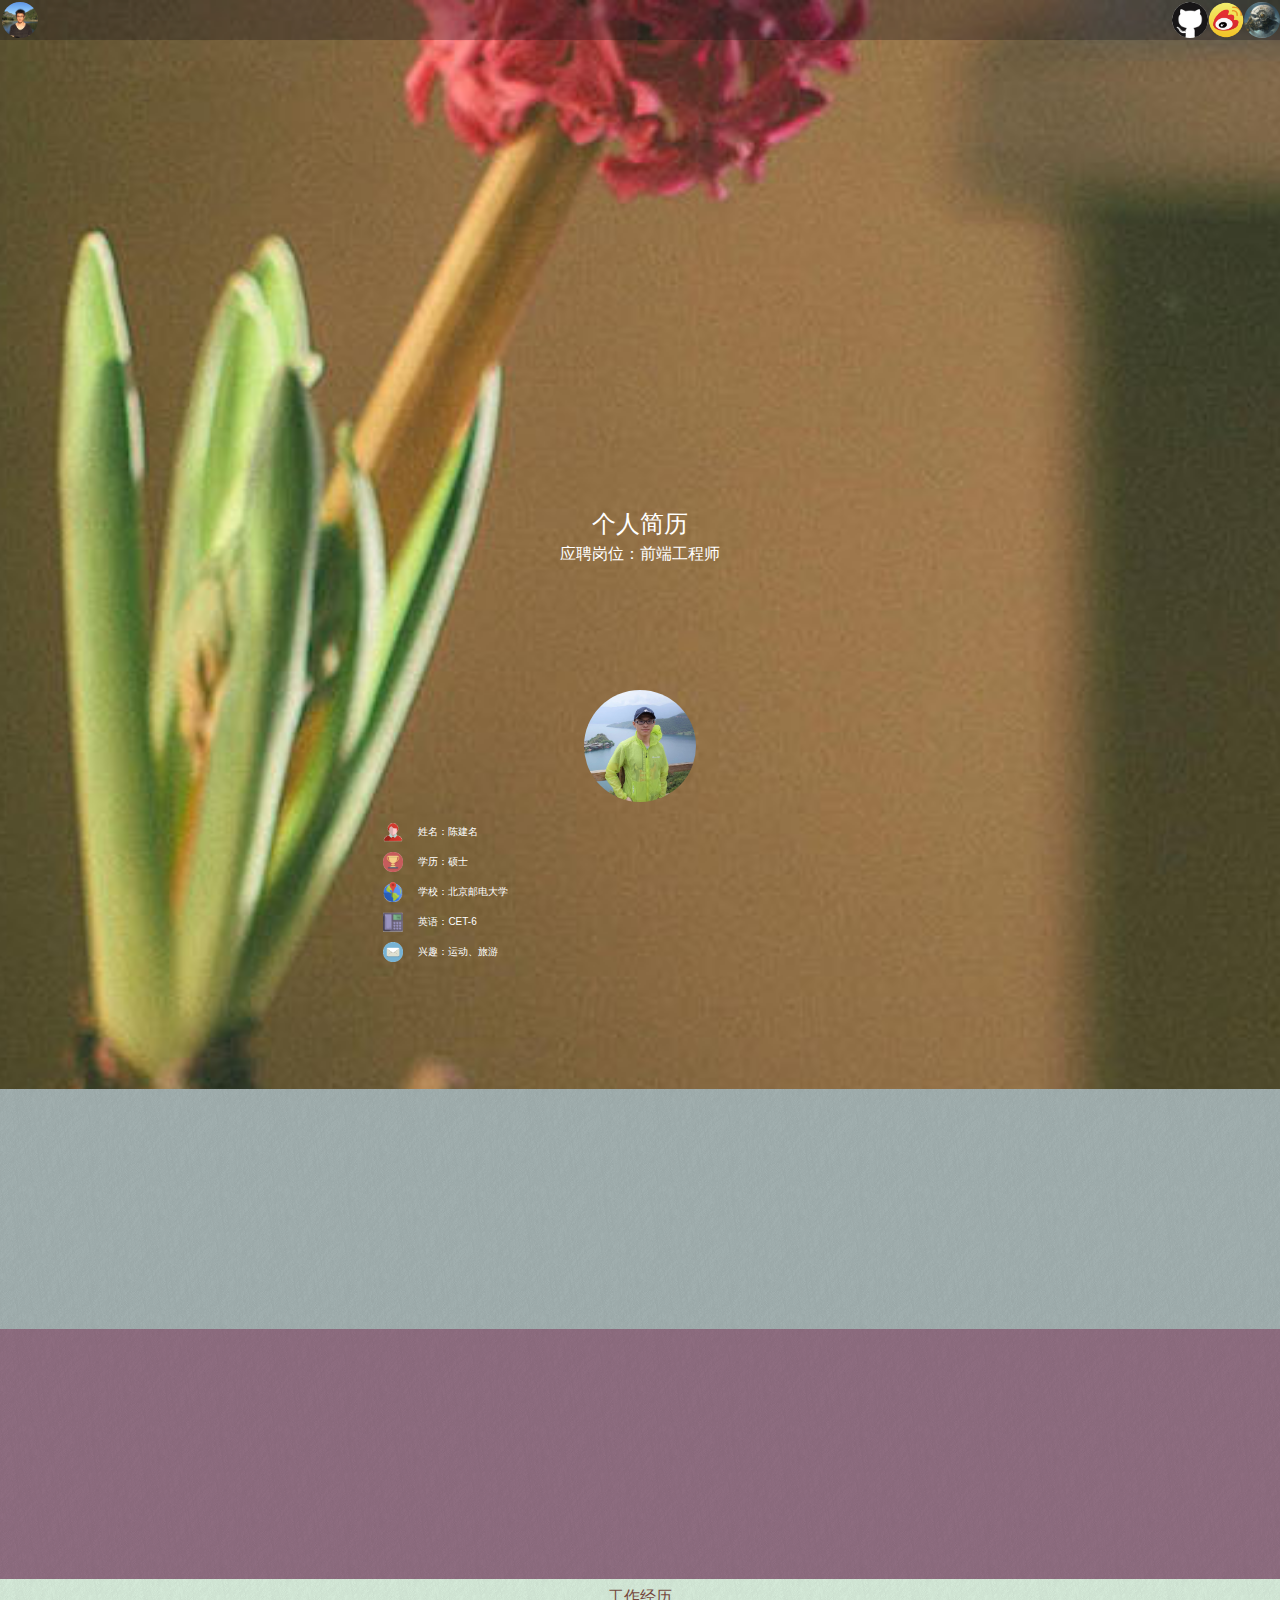
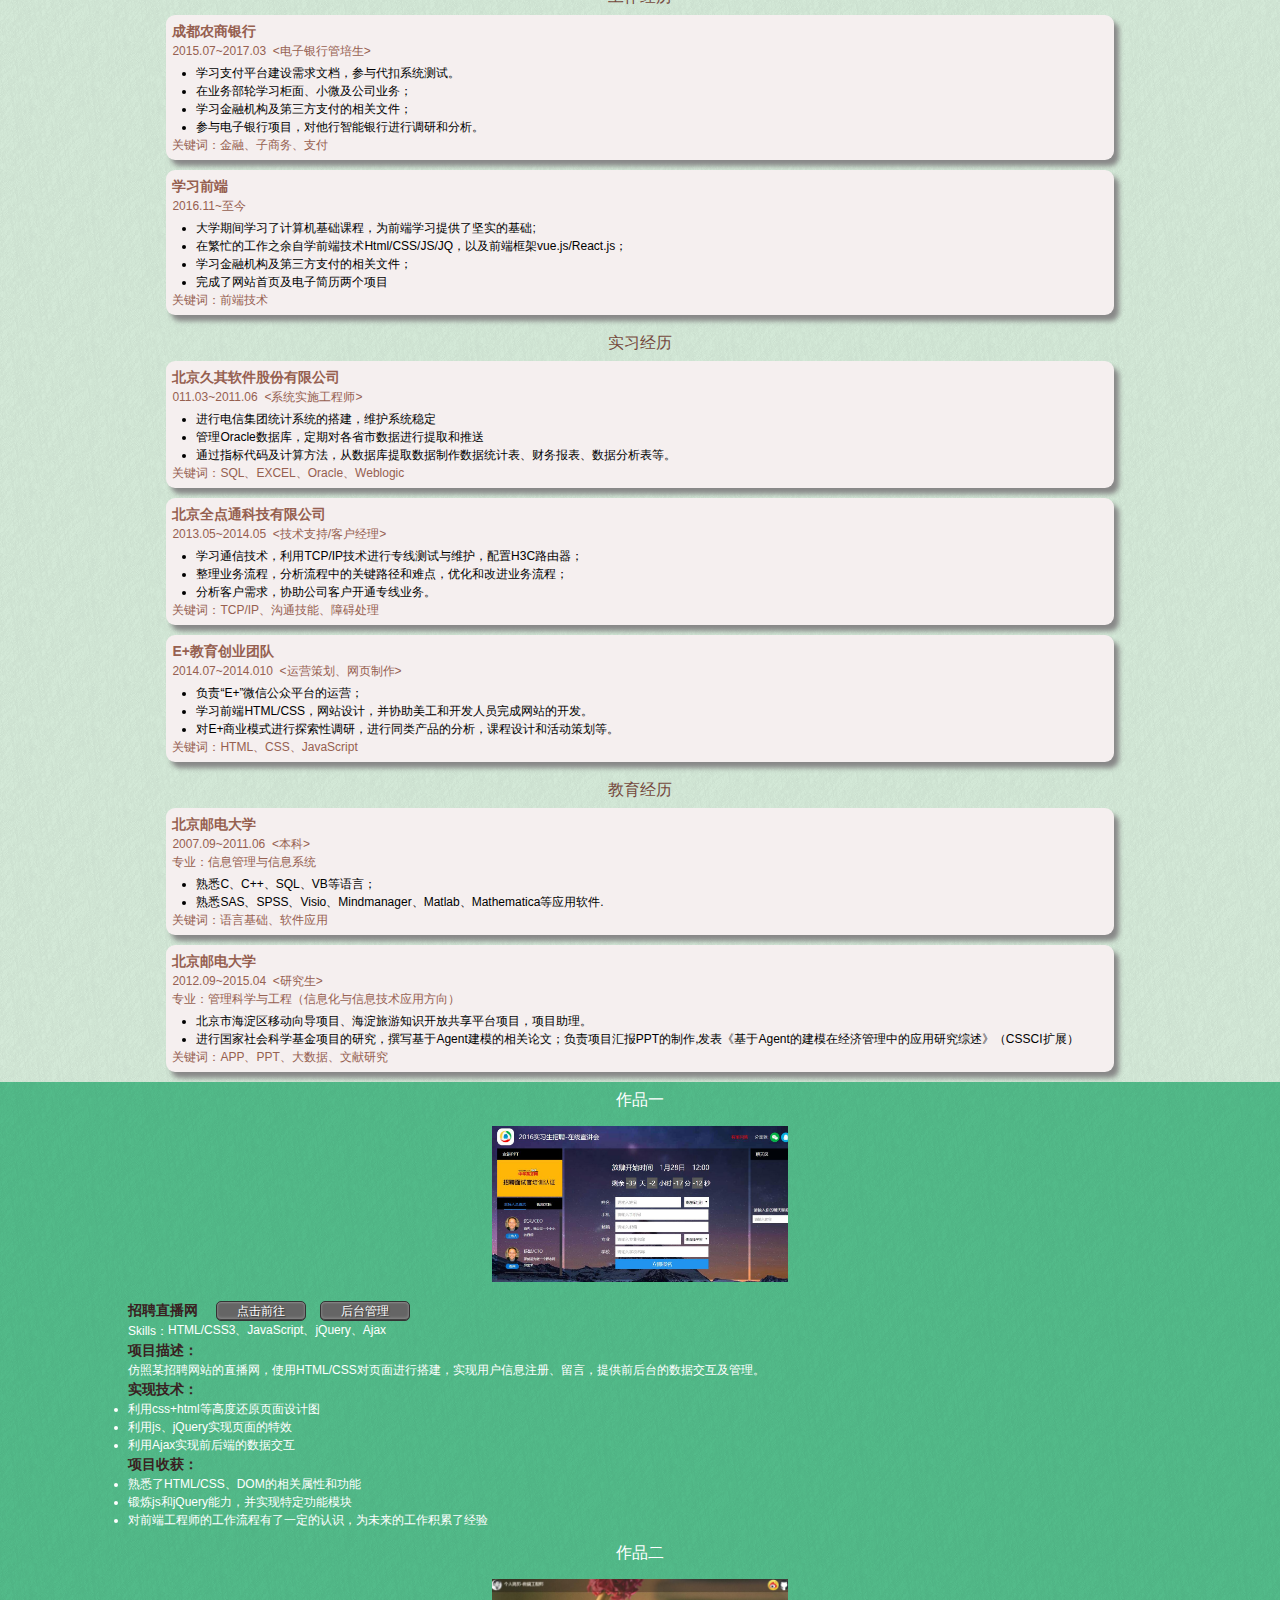
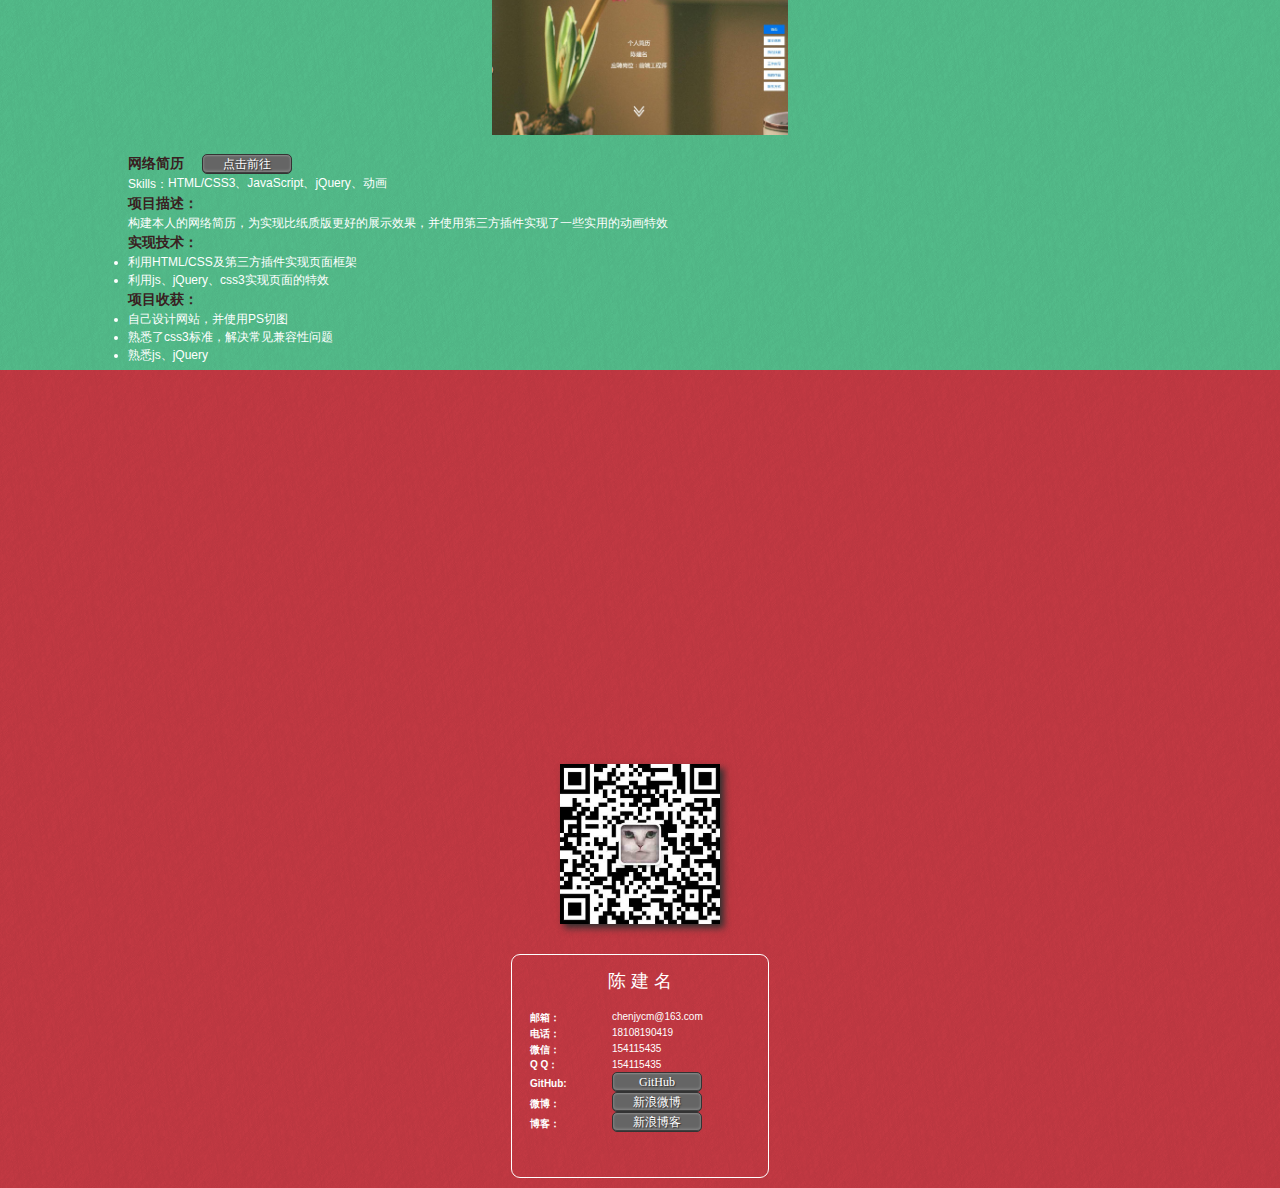
==== mobile/index.html @ 5dfccdde "pull the mobile resume" ====
<!doctype html>
<html>
<head>
	<meta charset="utf-8">
	<title>个人简历-移动版</title>
	<meta name="viewport" content="width=device-width, initial-scale=1.0, maximum-scale=1.0, user-scalable=0" />
	<meta name="format-detection" content="telephone=no" />
	<meta name="apple-mobile-web-app-capable" content="yes" />
	<meta name="apple-mobile-web-app-status-bar-style" content="black">
	
	<link rel="stylesheet" href="css/jquery.fullPage.css">
	<link rel="stylesheet" href="css/index.css">
	<link rel="stylesheet" href="css/animate.css">
	<style>

	body{font-size:62.5%;font-family:"Microsoft YaHei",Arial; overflow-x:hidden; overflow-y:hidden;} 

	.viewport{ max-width:640px; min-width:300px; margin:0 auto;} 

	</style>

 </head>



<body>

	<div class="banner-top">
		<img class="head" src="images/head.png"/>
		<!-- <div class="re" alt="Resume-ChenJianming">简历</div> -->
		<div id="top-title"></div>
		<a href="http://blog.sina.com.cn/nibirus" target="_blank"><img class="social-network" src="images/sinablog.png" alt="新浪博客"></a>
		<a href="http://weibo.com/chenjianming" target="_blank"><img class="social-network" src="images/sinaweibo.png" alt="新浪微博"></a>
		<a href="https://github.com/chenjycm" target="_blank"><img class="social-network" src="images/github.png" alt="GitHub"></a>

	</div>
	<div id="down">
		<canvas id="downCanvas" width="50" height="50">你的浏览器不支持canvas，请下载更新版本的浏览器
		</canvas>
	</div>

	<!-- <ul id="menu">
		<li data-menuanchor="page1" class="active"><a href="#page1">首页</a></li>
		<li data-menuanchor="page2"><a href="#page2">基本信息</a></li>
		<li data-menuanchor="page3"><a href="#page3">我的技能</a></li>
		<li data-menuanchor="page4"><a href="#page4">工作实习</a></li>
		<li data-menuanchor="page5"><a href="#page5">我的作品</a></li>
		<li data-menuanchor="page6"><a href="#page6">联系方式</a></li>
	</ul> -->

	<div id="dowebok">
	
		<div class="section">			<!-- 第一页 -->
			<div class="box1">
				<div class="b1-text">
					<p class="b1-text-resume">个人简历</p>
					<!-- <p class="b1-text-name">陈建名</p> -->
					<p class="b1-text-work">应聘岗位：前端工程师</p>

				</div>
				<div class="b1-me"></div>
				<ul class="b1-information">
						<li><img src="images/user.png"><a>姓名：陈建名</a></li>
						<!-- <li><img src="images/home.png"><a>家乡：四川宜宾</a></li> -->
						<li><img src="images/win.png"><a>学历：硕士</a></li>
						<li><img src="images/world.png"><a>学校：北京邮电大学</a></li>
						<li><img src="images/phone.png"><a>英语：CET-6</a></li>
						<li><img src="images/mail.png"><a>兴趣：运动、旅游</a></li>
				</ul>
			</div>

		</div>
		<div class="section">
			<div class="box2">					<!-- 第二页 -->
				<div class="b2-box">
					<div class="b2-box-leftline"></div>
					<div class="b2-box-passages">
						<div class="passage-1"><p class="passage-p">在求职路上不断探索的我，2015年大学毕业成为银行电子银行部管培生，由于部门编制已满轮完岗只能做营销。追求技术的理想还在么？</p></div>
						<div class="passage-2"><p class="passage-p">2016年，重新思考自己的未来，寻找到自己的快乐才是生活和工作向前走的动力。重新拾起技术，coding给我带来了满足感。</p></div>
						<div class="passage-3"><p class="passage-p">2017年：</br>心之所向，素履以往；</br>生如逆旅，一苇以航。</br>Fllowing My Heart!相信未来的一切会更佳美好。</p></div>
					</div>
				</div>
			</div>
		</div>
		<div class="section">
			<div class="box3">     <!--  第三页内容 -->
				<div class="b3-box">
					<div class="container">
						<div class="six columns">
							<div class="bars MT30">
								<div id="bar-1">
								</div>
								<div id="bar-2">
								</div>
								<div id="bar-3">
								</div>
								<div id="bar-4">
								</div>
								<div id="bar-5">
								</div>
								<div id="bar-6">
								</div>
							</div>
						</div>
					</div>
					<div class="b3-box-skills">
						<div class="skill-1">深刻理解Web标准，熟悉HTML盒模型和各类布局方式，能够根据需求搭配css实现页面布局和交互效果等较复杂的布局。</div>
						<div class="skill-2">熟练运用css及css3新属性，注重浏览器兼容性，掌握css预编译器Less及Sass，正在学习和实践响应式布局。</div>
						<div class="skill-1">对闭包、作用域、面向对象编程思想有一定了解，能够熟练编写JavaScript原生代码，掌握jQuery，注重性能优化。</div>
						<div class="skill-2">熟练使用Sublime、chrome等开发调试工具，熟悉Gulp node.js等构建工具，正在深入学习vue.js、React.js。</div>
					</div>
				</div>
			</div>
		</div>
		<div class="section">
			<div class="box4"> 		<!-- 	第四页内容 -->
				<div class="slide">
					<div class="b4-work">
						<div class="b4-title">工作经历</div>
						<div class="b4-detail">
							<div class="b4-div">
								<span class="b4-div-span">成都农商银行</span></br>2015.07~2017.03&nbsp&nbsp<电子银行管培生><ul class="b4-div-ul"><li>学习支付平台建设需求文档，参与代扣系统测试。</li><li>在业务部轮学习柜面、小微及公司业务；</li><li>学习金融机构及第三方支付的相关文件；</li><li>参与电子银行项目，对他行智能银行进行调研和分析。</li>
								</ul>
								<div class="b4-p">关键词：金融、子商务、支付</div>
							</div>
						</div>
						<div class="b4-detail">
							<div class="b4-div">
								<span class="b4-div-span">学习前端</span></br>2016.11~至今&nbsp&nbsp<ul class="b4-div-ul"><li>大学期间学习了计算机基础课程，为前端学习提供了坚实的基础;</li><li>在繁忙的工作之余自学前端技术Html/CSS/JS/JQ，以及前端框架vue.js/React.js；</li><li>学习金融机构及第三方支付的相关文件；</li><li>完成了网站首页及电子简历两个项目</li>
								</ul>
								<div class="b4-p">关键词：前端技术</div>
							</div>
						</div>
					</div>
				</div>
				<div class="slide">
					<div class="b4-work">
						<div class="b4-title">实习经历</div>
						<div class="b4-detail">
							<div class="b4-div">
								<span class="b4-div-span">北京久其软件股份有限公司</span></br>011.03~2011.06&nbsp&nbsp<系统实施工程师><ul class="b4-div-ul"><li>进行电信集团统计系统的搭建，维护系统稳定</li><li>管理Oracle数据库，定期对各省市数据进行提取和推送</li><li>通过指标代码及计算方法，从数据库提取数据制作数据统计表、财务报表、数据分析表等。</li>
								</ul>
								<div class="b4-p">关键词：SQL、EXCEL、Oracle、Weblogic</div>
							</div>
						</div>
						<div class="b4-detail">
							<div class="b4-div">
								<span class="b4-div-span">北京全点通科技有限公司</span></br>2013.05~2014.05&nbsp&nbsp<技术支持/客户经理><ul class="b4-div-ul"><li>学习通信技术，利用TCP/IP技术进行专线测试与维护，配置H3C路由器；</li><li>整理业务流程，分析流程中的关键路径和难点，优化和改进业务流程；</li><li>分析客户需求，协助公司客户开通专线业务。</li>
								</ul>
								<div class="b4-p">关键词：TCP/IP、沟通技能、障碍处理</div>
							</div>
						</div>
						<div class="b4-detail">
							<div class="b4-div">
								<span class="b4-div-span">E+教育创业团队</span></br>2014.07~2014.010&nbsp&nbsp<运营策划、网页制作><ul class="b4-div-ul"><li>负责“E+”微信公众平台的运营；</li><li>学习前端HTML/CSS，网站设计，并协助美工和开发人员完成网站的开发。</li><li>对E+商业模式进行探索性调研，进行同类产品的分析，课程设计和活动策划等。</li>
								</ul>
								<div class="b4-p">关键词：HTML、CSS、JavaScript</div>
							</div>
						</div>
					</div>
				</div>
				<div class="slide">
					<div class="b4-work">
						<div class="b4-title">教育经历</div>
						<div class="b4-detail">
							<div class="b4-div">
								<span class="b4-div-span">北京邮电大学</span></br>2007.09~2011.06&nbsp&nbsp<本科></br>专业：信息管理与信息系统
								<ul class="b4-div-ul">
								<li>熟悉C、C++、SQL、VB等语言；</li><li>熟悉SAS、SPSS、Visio、Mindmanager、Matlab、Mathematica等应用软件.</li>
								</ul>
								<div class="b4-p">关键词：语言基础、软件应用</div>
							</div>
						</div>
						<div class="b4-detail">
							<div class="b4-div">
								<span class="b4-div-span">北京邮电大学</span></br>2012.09~2015.04&nbsp&nbsp<研究生></br>专业：管理科学与工程（信息化与信息技术应用方向）
								<ul class="b4-div-ul">
								<li>北京市海淀区移动向导项目、海淀旅游知识开放共享平台项目，项目助理。</li><li>进行国家社会科学基金项目的研究，撰写基于Agent建模的相关论文；负责项目汇报PPT的制作,发表《基于Agent的建模在经济管理中的应用研究综述》（CSSCI扩展）</li>
								</ul>
								<div class="b4-p">关键词：APP、PPT、大数据、文献研究</div>
							</div>
						</div>
						
					</div>
				</div>
			</div>
		</div>
		<div class="section">
			<div class="box5">			<!-- 第五页内容 -->
			 	<div class="slide">
					<div class="b5-mp">
						<div class="b5-title">作品一</div>
						<div class="b5-mp-pic"></div>
						<div class="b5-detail">
							<p>招聘直播网 　<button class="button black" onclick="window.open('http://115.28.10.122/cm/index.html')">点击前往</button>　<button class="button black" onclick="window.open('http://115.28.10.122/cm/list.html')">后台管理</button></p>
						 		<span>Skills：</span>HTML/CSS3、JavaScript、jQuery、Ajax
						 		<p>项目描述：</p>仿照某招聘网站的直播网，使用HTML/CSS对页面进行搭建，实现用户信息注册、留言，提供前后台的数据交互及管理。<p>实现技术：</p>
						 		<ul>
									<li>利用css+html等高度还原页面设计图</li>
									<li>利用js、jQuery实现页面的特效</li>
									<li>利用Ajax实现前后端的数据交互</li>
								</ul>
								<p>项目收获：</p>
								<ul>
									<li>熟悉了HTML/CSS、DOM的相关属性和功能</li>
									<li>锻炼js和jQuery能力，并实现特定功能模块</li>
									<li>对前端工程师的工作流程有了一定的认识，为未来的工作积累了经验</li>
								</ul>
						</div>

					</div>
				</div>
				<div class="slide">
					<div class="b5-mp">
						<div class="b5-title">作品二</div>
						<div class="b5-mp-pic-2"></div>
						<div class="b5-detail">
					 		<p>网络简历 　<button class="button black" onclick="window.open('http://115.28.10.122/resume')">点击前往</button></p>
					 		<span>Skills：</span>HTML/CSS3、JavaScript、jQuery、动画
					 		<p>项目描述：</p>构建本人的网络简历，为实现比纸质版更好的展示效果，并使用第三方插件实现了一些实用的动画特效<p>实现技术：</p>
					 		<ul>
								<li>利用HTML/CSS及第三方插件实现页面框架</li>
								<li>利用js、jQuery、css3实现页面的特效</li>
							</ul>
							<p>项目收获：</p>
							<ul>
								<li>自己设计网站，并使用PS切图</li>
								<li>熟悉了css3标准，解决常见兼容性问题</li>
								<li>熟悉js、jQuery</li>
							</ul>
		 				</div>

					</div>
				</div>
			</div>
		</div>
		<div class="section">
			<div class="box6">			<!-- 第六页内容 -->
				<div class="b6-contact">
					<div class="b6-contact-picbox"><img class="b6-contact-pic" src="./images/wechat.jpg"/></div>
					<div class="b6-contact-information">
						<p>陈&nbsp建&nbsp名</p>
						<ul>
							<li><span>邮箱：</span>chenjycm@163.com</li>
							<li><span>电话：</span>18108190419</li>
							<li><span>微信：</span>154115435</li>
							<li><span>Q  Q：</span>154115435</li>
							<li><span>GitHub:</span><button class="button black" onclick="window.open('https://github.com/chenjycm/')">GitHub</button></li>
							<li><span>微博：</span><button class="button black" onclick="window.open('http://weibo.com/chenjianming')">新浪微博</button></li>
							<li><span>博客：</span><button class="button black" onclick="window.open('http://blog.sina.com.cn/nibirus')">新浪博客</button></li>
						</ul>
					</div>
				</div>
		</div>
	</div>
<script src="js/jquery-3.1.1.min.js"></script>
<script src="js/jquery.fullPage.min.js"></script>
<script src="js/index.js"></script>
 <script src="js/jqbar.js" type="text/javascript"></script>
<!-- <script src="http://cdn.staticfile.org/jquery-easing/1.3/jquery.easing.min.js"></script> -->


</body>

</html>
---- mobile/css/index.css ----
html, body, div, span, object, iframe,
h1, h2, h3, h4, h5, h6, p, blockquote, pre,
abbr, address, cite, code,
del, dfn, em, img, ins, kbd, q, samp,
small, strong, sub, sup, var,
b, i,
dl, dt, dd, ol, ul, li,
fieldset, form, label, legend,
table, caption, tbody, tfoot, thead, tr, th, td,
article, aside, canvas, details, figcaption, figure, 
footer, header, hgroup, menu, nav, section, summary,
time, mark, audio, video {
    margin:0;
    padding:0;
    border:0;
    outline:0;
    font-size:100%;
    vertical-align:middle;
    background:transparent;
    color:#FFF;

}

body {
    line-height:1;
    font-family: "Microsoft Yahei";
}

:focus {
	outline: none;
}

article,aside,canvas,details,figcaption,figure,
footer,header,hgroup,menu,nav,section,summary { 
    display:block;
}

nav ul {
    list-style:none;
}
li {list-style-type: none;}

blockquote, q {
    quotes:none;
}

blockquote:before, blockquote:after,
q:before, q:after {
    content:'';
    content:none;
}

a {
    margin:0;
    padding:0;
    border:0;
    font-size:100%;
    vertical-align:baseline;
    background:transparent;
}

#menu { position: fixed; right: 20px; top: 50%; width: 90px; margin: -160px 0 0; padding: 0; list-style-type: none; z-index: 70;}
#menu li { margin-top: 10px; font: 14px "Microsoft Yahei";}
#menu a { display: block; padding: 10px 0; background-color: #fff; color: #0074EA; text-align: center; text-decoration: none;}
#menu .active a { color: #fff; background-color: rgb(0, 116, 234);}
.banner-top {height: 40px; width:100%;  position: fixed;z-index: 100;background-color: #ADADAD;background: rgba(14, 10, 22,0.3);filter:alpha(opacity=30); }
/*.re{ margin-top: 13px; color:#FFF8EF;font-size: 14px;display: inline-block;}*/
.head {height: 36px;width:36px; float: left;margin: 2px;border-radius: 50%;  vertical-align: middle;}
.social-network {height: 36px;width:36px;float: right;border-radius: 50%; padding-top: 2px; padding-bottom: 2px;}
#top-title{left: 42%;position: fixed;display: inline-block;width:60px;height:40px;line-height: 40px;font-size:14px;text-align:center;}
/*.section {  font: 18px "Microsoft Yahei"; color: #393939;}*/
.box1 { position: relative; width:100%; height: 100%; margin: 0 auto; background: url(../images/12.jpg); background-position: -400px 0px;background-size: 286%;overflow: hidden;}
.box2 { position: relative; width:100%; height: 100%; margin: 0 auto; background: url(../images/bg.png) #A1AFAF; overflow: hidden;}
.box3 { position: relative; width:100%; height: 100%; margin: 0 auto; background: url(../images/bg.png) #8E6D80; overflow: hidden;}
.box4 { position: relative; width:100%; height: 100%; margin: 0 auto; background: url(../images/bg.png) #D4E9D8; overflow: hidden;}
.box5 { position: relative; width:100%; height: 100%; margin: 0 auto; background: url(../images/bg.png) #53BB8A; overflow: hidden;}
.box6 { position: relative; width:100%; height: 100%; margin: 0 auto; background: url(../images/bg.png) #C23943; overflow: hidden;}
/*第一页的内容*/
.b1-text{ margin: 0 auto;margin-top: 40%;text-align: center;width: 216px;}
.b1-text-resume{font-size: 24px;}
/*.b1-text-name{margin-top:10px;font-size: 16px;}*/
.b1-text-work{margin-top:10px;font-size: 16px;}
.b1-me{margin: auto;margin-top: 10%; width: 112px; height: 112px; background: url(../images/me2.png); background-position: -36px 0px; background-size: 140%; border-radius: 50%;overflow: hidden; }
.b1-information {width:300px;height:267px; position: relative;left:28%; padding: 10px 10px;vertical-align:top;display: inline-block;text-align: left;}
.b1-information li{margin-top: 10px;list-style-type:none;color: #FFF;}
.b1-information img{ width: 20px; height: 20px; margin-left:15px;vertical-align: middle;}
.b1-information a{vertical-align: middle;margin-left:15px;}
@-moz-keyframes myMove {  0% {padding-top:30px;}  100% {padding-top:50px;}}
@-webkit-keyframes myMove {  0% {padding-top:30px;}  100% {padding-top:50px;}}
@-o-keyframes myMove {  0% {padding-top:30px;}  100% {padding-top:50px;}}
@keyframes myMove {  0% {padding-top:30px;}  100% {padding-top:50px;}}
#down {  position: fixed;z-index: 100;height: 100%;width: 100%; -moz-animation: myMove 1s linear infinite alternate;   -webkit-animation: myMove 1s linear infinite alternate;  -o-animation: myMove 1s linear infinite alternate;  animation: myMove 1s linear infinite alternate;}
#downCanvas{margin: 0 auto;margin-top: 150%;}
/*第二页的内容*/
.b2-box{position: relative;height: 76%;width: 300px;display: inline-block; left: 20%;margin-top: 18%;}
.b2-box-leftline{height: 100%;width:1px;border-left: 1px solid #FFF;position: absolute;display:none;}
.b2-box-passages{display: inline-block;}
.passage-1,.passage-2,.passage-3 {width: 180px;height: 100px; margin: 54px 30px;line-height: 18px;display:table; vertical-align: middle;display:none;}
.passage-p {border:1px solid #FFF;width: 180px;height: 100px;display: table-cell;font-size: 14px;padding: 10px;}
/*第三页的内容*/
.b3-box{width: 100%; height: 92%; margin: auto; margin-top: 40px;}
.jqbar{position: relative;top: 70px;}
.jqbar.horizontal span{display: inline-block;margin-left: 1px;font-size: 11px;font-weight: bold;}
.jqbar.horizontal .bar-percent{font-size: 11px;font-weight: bold;height: 10px;margin-bottom: 4px;}
.container{width: 400px;margin: 0px 0 10px 0; height: 200px;position: relative; color: #FFF;}
.column, .columns{float: left;display: inline;margin-left: 1px;margin-right: 4px;}/*.row{margin-bottom: 20px;}*/
#bar-1{top: 20px;}
#bar-2{top: 28px;}
#bar-3{top: 36px;}
#bar-4{top: 44px;}
#bar-5{top: 52px;}
#bar-6{top: 60px;}
.jqbar.horizontal .bar-label{text-align: right;width: 90px;vertical-align: middle;}
.bar-level {vertical-align: middle;}
.b3-box-skills{width: 80%;height: 63%; margin: 0 auto; }
.skill-1,.skill-2{ width: 190px; margin: auto; padding: 12px; font-size: 14px; border-bottom: 1px solid #FFF;display: none;}

/*第四页内容*/
.b4-work{margin: auto;position: relative;top:6%; padding: 10px;width: 74%;height: 80%;}
.b4-title{color: #75493d; width: 100%; text-align: center; font-size: 16px}
.b4-detail{ margin:auto; margin-top:10px;padding:6px;background-color: #f5efef; border-radius: 9px; box-shadow: 5px 6px 5px #888888;}
.b4-div{color: #966050;font-size: 12px;line-height: 1.5;}
.b4-div-span{color: #966050; font-size: 14px; font-weight: bold;}
.b4-div-ul{ width: 97%; margin: 0 auto; margin-top: 4px;line-height: 1.5;}
.b4-div-ul li{color: #000000;list-style-type: disc; margin-left: 10px;}
.b4-p{color: #966050;}
/*第五页的内容*/
.b5-mp{ width:80%;height: 90%; font-size:12px;margin:0 auto;padding:6px;position: relative;top:7%;}
.b5-title{color: #FFF;width: 100%;text-align: center; line-height: 1.5; font-size: 16px; }
.b5-mp-pic{width: 296px; height: 156px; margin: 0 auto;margin-top: 14px;background: url(../images/prod1_1.jpg);background-size: 110%;overflow: hidden;}
.b5-mp-pic-2{width: 296px; height: 156px; margin: 0 auto;margin-top: 14px;background: url(../images/prod2_1.jpg);background-size: 100%;overflow: hidden;}
.b5-detail{margin-top: 18px; width: 100%; height: 80%;display: inline-block; vertical-align: top; text-align: left; line-height: 1.5; font-size: 12px;}
.b5-detail p{font-size: 14px;font-weight: 900;color:#392121;}
.b5-detail li{list-style-type: disc;}

/*第六页的内容*/
.b6-contact{width: 90%;height: 68%; margin: 0 auto; padding: 10px;margin-top: 12%;}
.b6-contact-picbox{width: 160px;height: 160px; margin: 0 auto; margin-top: 20%;}
.b6-contact-pic{width: 160px;height:160px;box-shadow: 4px 4px 7px #313131;}
.b6-contact-information{ width: 240px;height: 206px; margin: 0 auto; margin-top: 30px; padding: 8px; line-height: 1.5; border-radius: 9px;border:1px solid #FFF;}
.b6-contact-information p{text-align: center;font-size: 18px;line-height: 2;color: #ffffff;}
.b6-contact-information ul{margin: 10px 10px 10px 10px;}
.b6-contact-information span{width: 82px;display: inline-block;font-weight:bold;}


/*按钮样式*/
.button{width: 90px;line-height: 16px;text-align: center;font-size:12px;color: #fff;font-family:"Microsoft Yahei";text-shadow:1px 1px 1px #333;border-radius: 5px;margin:0;position: relative;overflow: hidden;}
.button.black{border:1px solid #333;box-shadow: 0 1px 2px #8b8b8b inset,0 -1px 0 #3d3d3d inset,0 -2px 3px #8b8b8b inset;background: -webkit-linear-gradient(top,#656565,#4c4c4c);background:#656565;background: -moz-linear-gradient(top,#656565,#4a4a4a);background: linear-gradient(top,#656565,#4a4a4a); }
/*:root .button.black{filter:none;} */
.black:hover{cursor: pointer;background: -webkit-linear-gradient(top,#818181,#575757);background: -moz-linear-gradient(top,#818181,#575757);background: linear-gradient(top,#818181,#575757);}
.black:active{top:1px;box-shadow: 0 1px 3px #111 inset,0 3px 0 #fff;background: -webkit-linear-gradient(top,#424242,#575757);background: -moz-linear-gradient(top,#424242,#575757);background: linear-gradient(top,#424242,#575757);}
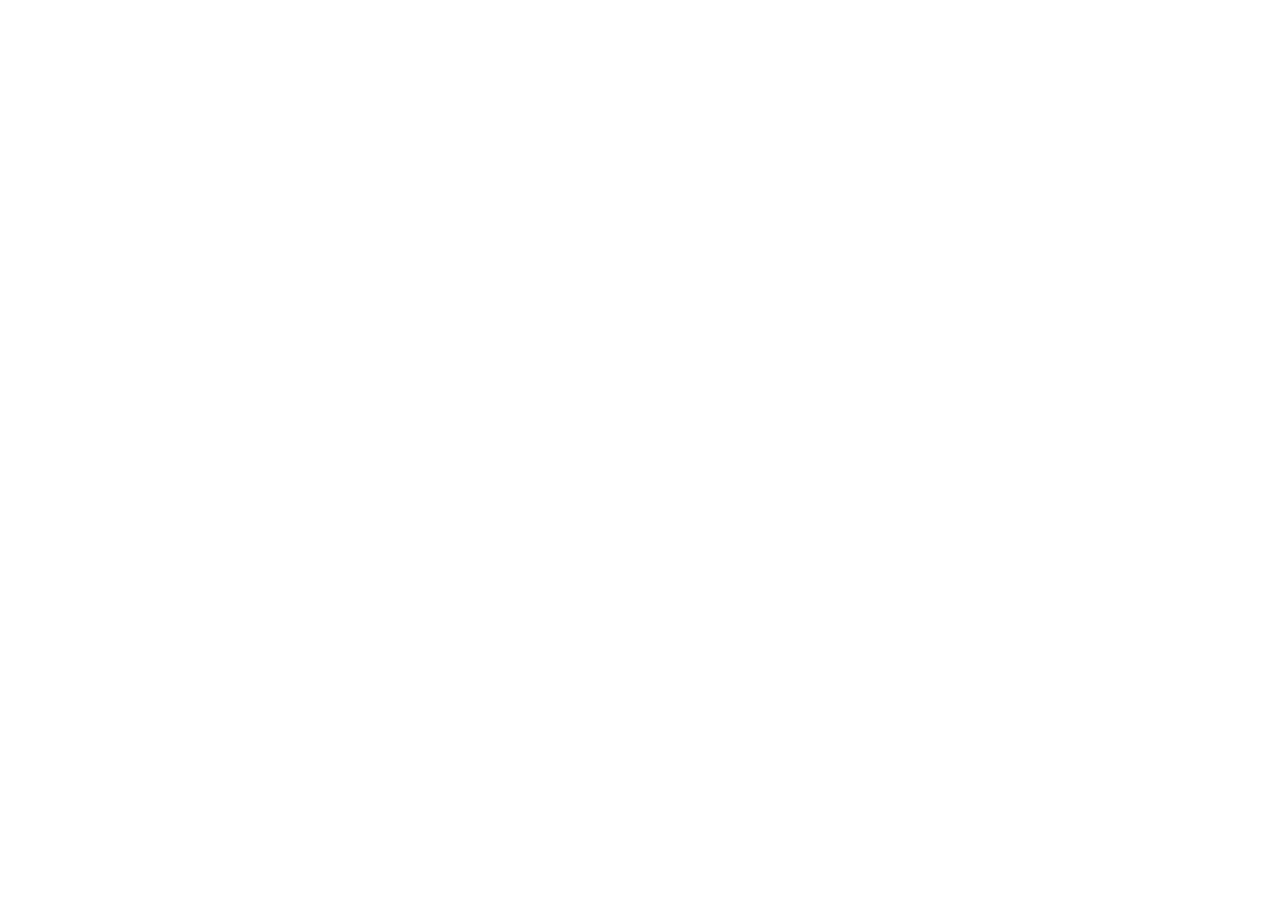
==== commit aaded782: "change px to rem" ====
--- a/mobile/index.html
+++ b/mobile/index.html
@@ -7,7 +7,6 @@
 	<meta name="format-detection" content="telephone=no" />
 	<meta name="apple-mobile-web-app-capable" content="yes" />
 	<meta name="apple-mobile-web-app-status-bar-style" content="black">
-	
 	<link rel="stylesheet" href="css/jquery.fullPage.css">
 	<link rel="stylesheet" href="css/index.css">
 	<link rel="stylesheet" href="css/animate.css">
@@ -138,21 +137,21 @@
 						<div class="b4-title">实习经历</div>
 						<div class="b4-detail">
 							<div class="b4-div">
-								<span class="b4-div-span">北京久其软件股份有限公司</span></br>011.03~2011.06&nbsp&nbsp<系统实施工程师><ul class="b4-div-ul"><li>进行电信集团统计系统的搭建，维护系统稳定</li><li>管理Oracle数据库，定期对各省市数据进行提取和推送</li><li>通过指标代码及计算方法，从数据库提取数据制作数据统计表、财务报表、数据分析表等。</li>
+								<span class="b4-div-span">北京久其软件股份有限公司</span></br>011.03~2011.06&nbsp&nbsp<系统实施工程师><ul class="b4-div-ul"><li>进行电信集团统计系统的搭建，管理Oracle数据库</li><li>通过指标代码及计算方法，从数据库提取数据制作数据统计表、财务报表、数据分析表等。</li>
 								</ul>
 								<div class="b4-p">关键词：SQL、EXCEL、Oracle、Weblogic</div>
 							</div>
 						</div>
 						<div class="b4-detail">
 							<div class="b4-div">
-								<span class="b4-div-span">北京全点通科技有限公司</span></br>2013.05~2014.05&nbsp&nbsp<技术支持/客户经理><ul class="b4-div-ul"><li>学习通信技术，利用TCP/IP技术进行专线测试与维护，配置H3C路由器；</li><li>整理业务流程，分析流程中的关键路径和难点，优化和改进业务流程；</li><li>分析客户需求，协助公司客户开通专线业务。</li>
+								<span class="b4-div-span">北京全点通科技有限公司</span></br>2013.05~2014.05&nbsp&nbsp<技术支持/客户经理><ul class="b4-div-ul"><li>学习通信技术，利用TCP/IP技术进行专线测试与维护，配置H3C路由器；</li><li>整理业务流程，分析流程中的关键路径和难点，优化和改进业务流程；</li>
 								</ul>
 								<div class="b4-p">关键词：TCP/IP、沟通技能、障碍处理</div>
 							</div>
 						</div>
 						<div class="b4-detail">
 							<div class="b4-div">
-								<span class="b4-div-span">E+教育创业团队</span></br>2014.07~2014.010&nbsp&nbsp<运营策划、网页制作><ul class="b4-div-ul"><li>负责“E+”微信公众平台的运营；</li><li>学习前端HTML/CSS，网站设计，并协助美工和开发人员完成网站的开发。</li><li>对E+商业模式进行探索性调研，进行同类产品的分析，课程设计和活动策划等。</li>
+								<span class="b4-div-span">E+教育创业团队</span></br>2014.07~2014.010&nbsp&nbsp<运营策划、网页制作><ul class="b4-div-ul"><li>负责“E+”微信公众平台的运营,学习前端技术，协助完成网站的开发。</li><li>对E+商业模式进行探索性调研，进行同类产品的分析，课程设计和活动策划等。</li>
 								</ul>
 								<div class="b4-p">关键词：HTML、CSS、JavaScript</div>
 							</div>
@@ -254,7 +253,7 @@
 		</div>
 	</div>
 <script src="js/jquery-3.1.1.min.js"></script>
-<script src="js/jquery.fullPage.min.js"></script>
+<script src="js/jquery.fullPage.js"></script>
 <script src="js/index.js"></script>
  <script src="js/jqbar.js" type="text/javascript"></script>
 <!-- <script src="http://cdn.staticfile.org/jquery-easing/1.3/jquery.easing.min.js"></script> -->
--- a/mobile/css/index.css
+++ b/mobile/css/index.css
@@ -14,13 +14,12 @@
     padding:0;
     border:0;
     outline:0;
-    font-size:100%;
     vertical-align:middle;
     background:transparent;
     color:#FFF;
 
 }
-
+html{font-size: 100px;}
 body {
     line-height:1;
     font-family: "Microsoft Yahei";
@@ -59,15 +58,22 @@
     background:transparent;
 }
 
-#menu { position: fixed; right: 20px; top: 50%; width: 90px; margin: -160px 0 0; padding: 0; list-style-type: none; z-index: 70;}
+/*#menu { position: fixed; right: 20px; top: 50%; width: 90px; margin: -160px 0 0; padding: 0; list-style-type: none; z-index: 70;}
 #menu li { margin-top: 10px; font: 14px "Microsoft Yahei";}
 #menu a { display: block; padding: 10px 0; background-color: #fff; color: #0074EA; text-align: center; text-decoration: none;}
-#menu .active a { color: #fff; background-color: rgb(0, 116, 234);}
-.banner-top {height: 40px; width:100%;  position: fixed;z-index: 100;background-color: #ADADAD;background: rgba(14, 10, 22,0.3);filter:alpha(opacity=30); }
+#menu .active a { color: #fff; background-color: rgb(0, 116, 234);}*/
+#dowebok{font-size: .12rem;}
+.banner-top {height: .40rem; width:100%;  position: fixed;z-index: 100;background-color: #ADADAD;background: rgba(14, 10, 22,0.3);filter:alpha(opacity=30); }
 /*.re{ margin-top: 13px; color:#FFF8EF;font-size: 14px;display: inline-block;}*/
-.head {height: 36px;width:36px; float: left;margin: 2px;border-radius: 50%;  vertical-align: middle;}
-.social-network {height: 36px;width:36px;float: right;border-radius: 50%; padding-top: 2px; padding-bottom: 2px;}
-#top-title{left: 42%;position: fixed;display: inline-block;width:60px;height:40px;line-height: 40px;font-size:14px;text-align:center;}
+.head {height: .36rem;width:.36rem; float: left;margin: .02rem;border-radius: 50%;  vertical-align: middle;}
+.social-network {height: .36rem;width:.36rem;float: right;border-radius: 50%; padding-top: .02rem; padding-bottom: .02rem;}
+#top-title{left: 42%;position: fixed;display: inline-block;width:.60rem;height:.40rem;line-height: .40rem;font-size:.14rem;text-align:center;}
+@-moz-keyframes myMove {  0% {padding-top:30px;}  100% {padding-top:50px;}}
+@-webkit-keyframes myMove {  0% {padding-top:30px;}  100% {padding-top:50px;}}
+@-o-keyframes myMove {  0% {padding-top:30px;}  100% {padding-top:50px;}}
+@keyframes myMove {  0% {padding-top:30px;}  100% {padding-top:50px;}}
+#down {  position: fixed;z-index: 100;height: 100%;width: 100%; -moz-animation: myMove 1s linear infinite alternate;   -webkit-animation: myMove 1s linear infinite alternate;  -o-animation: myMove 1s linear infinite alternate;  animation: myMove 1s linear infinite alternate;}
+#downCanvas{margin: 0 auto;margin-top: 4.8rem;}
 /*.section {  font: 18px "Microsoft Yahei"; color: #393939;}*/
 .box1 { position: relative; width:100%; height: 100%; margin: 0 auto; background: url(../images/12.jpg); background-position: -400px 0px;background-size: 286%;overflow: hidden;}
 .box2 { position: relative; width:100%; height: 100%; margin: 0 auto; background: url(../images/bg.png) #A1AFAF; overflow: hidden;}
@@ -76,76 +82,71 @@
 .box5 { position: relative; width:100%; height: 100%; margin: 0 auto; background: url(../images/bg.png) #53BB8A; overflow: hidden;}
 .box6 { position: relative; width:100%; height: 100%; margin: 0 auto; background: url(../images/bg.png) #C23943; overflow: hidden;}
 /*第一页的内容*/
-.b1-text{ margin: 0 auto;margin-top: 40%;text-align: center;width: 216px;}
-.b1-text-resume{font-size: 24px;}
+.b1-text{ margin: 0 auto;margin-top: 40%;text-align: center;width: 2.16rem;}
+.b1-text-resume{font-size: .24rem;}
 /*.b1-text-name{margin-top:10px;font-size: 16px;}*/
-.b1-text-work{margin-top:10px;font-size: 16px;}
-.b1-me{margin: auto;margin-top: 10%; width: 112px; height: 112px; background: url(../images/me2.png); background-position: -36px 0px; background-size: 140%; border-radius: 50%;overflow: hidden; }
-.b1-information {width:300px;height:267px; position: relative;left:28%; padding: 10px 10px;vertical-align:top;display: inline-block;text-align: left;}
-.b1-information li{margin-top: 10px;list-style-type:none;color: #FFF;}
-.b1-information img{ width: 20px; height: 20px; margin-left:15px;vertical-align: middle;}
-.b1-information a{vertical-align: middle;margin-left:15px;}
-@-moz-keyframes myMove {  0% {padding-top:30px;}  100% {padding-top:50px;}}
-@-webkit-keyframes myMove {  0% {padding-top:30px;}  100% {padding-top:50px;}}
-@-o-keyframes myMove {  0% {padding-top:30px;}  100% {padding-top:50px;}}
-@keyframes myMove {  0% {padding-top:30px;}  100% {padding-top:50px;}}
-#down {  position: fixed;z-index: 100;height: 100%;width: 100%; -moz-animation: myMove 1s linear infinite alternate;   -webkit-animation: myMove 1s linear infinite alternate;  -o-animation: myMove 1s linear infinite alternate;  animation: myMove 1s linear infinite alternate;}
-#downCanvas{margin: 0 auto;margin-top: 150%;}
+.b1-text-work{margin-top:.10rem;font-size: .16rem;}
+.b1-me{margin: auto;margin-top: 10%; width: 1.12rem; height: 1.12rem; background: url(../images/me2.png); background-position: -.36rem 0rem; background-size: 140%; border-radius: 50%;overflow: hidden; }
+.b1-information {width:3.00rem;height:1.88rem; position: relative;left:28%; padding: .10rem .10rem;vertical-align:top;display: inline-block;text-align: left;}
+.b1-information li{margin-top: .10rem;list-style-type:none;color: #FFF;}
+.b1-information img{ width: .20rem; height: .20rem; margin-left:.15rem;vertical-align: middle;}
+.b1-information a{vertical-align: middle;margin-left:.15rem;}
 /*第二页的内容*/
-.b2-box{position: relative;height: 76%;width: 300px;display: inline-block; left: 20%;margin-top: 18%;}
-.b2-box-leftline{height: 100%;width:1px;border-left: 1px solid #FFF;position: absolute;display:none;}
+.b2-box{position: relative;height: 80%;width: 3rem;display: inline-block; left: 20%;margin-top: 18%;}
+.b2-box-leftline{height: 100%;width:.01rem;border-left: .01rem solid #FFF;position: absolute;display:none;}
 .b2-box-passages{display: inline-block;}
-.passage-1,.passage-2,.passage-3 {width: 180px;height: 100px; margin: 54px 30px;line-height: 18px;display:table; vertical-align: middle;display:none;}
-.passage-p {border:1px solid #FFF;width: 180px;height: 100px;display: table-cell;font-size: 14px;padding: 10px;}
+.passage-1,.passage-2,.passage-3 {width: 1.80rem;height: 1.30rem; margin: .21rem .30rem;line-height: .18rem;display:table; vertical-align: middle;display:none;}
+.passage-p {border:.01rem solid #FFF;width: 1.80rem;height: 1.00rem;display: table-cell;font-size: .14rem;padding: .10rem;}
 /*第三页的内容*/
-.b3-box{width: 100%; height: 92%; margin: auto; margin-top: 40px;}
-.jqbar{position: relative;top: 70px;}
-.jqbar.horizontal span{display: inline-block;margin-left: 1px;font-size: 11px;font-weight: bold;}
-.jqbar.horizontal .bar-percent{font-size: 11px;font-weight: bold;height: 10px;margin-bottom: 4px;}
-.container{width: 400px;margin: 0px 0 10px 0; height: 200px;position: relative; color: #FFF;}
-.column, .columns{float: left;display: inline;margin-left: 1px;margin-right: 4px;}/*.row{margin-bottom: 20px;}*/
-#bar-1{top: 20px;}
-#bar-2{top: 28px;}
-#bar-3{top: 36px;}
-#bar-4{top: 44px;}
-#bar-5{top: 52px;}
-#bar-6{top: 60px;}
-.jqbar.horizontal .bar-label{text-align: right;width: 90px;vertical-align: middle;}
+.b3-box{width: 100%; height: 92%; margin: auto; margin-top: .40rem;}
+.jqbar{position: relative;top: .70rem;}
+.jqbar.horizontal span{display: inline-block;margin-left: .01rem;font-size: .11rem;font-weight: bold;}
+.jqbar.horizontal .bar-percent{font-size: .11rem;font-weight: bold;height: .10rem;margin-bottom: .04rem;}
+.container{width: 4.00rem;margin: 0 0 .10rem 0; height: 1.86rem;position: relative; color: #FFF;}
+.column, .columns{float: left;display: inline;margin-left: .01rem;margin-right: .04rem;}/*.row{margin-bottom: 20px;}*/
+#bar-1{top: .20rem;}
+#bar-2{top: .28rem;}
+#bar-3{top: .36rem;}
+#bar-4{top: .44rem;}
+#bar-5{top: .52rem;}
+#bar-6{top: .60rem;}
+.jqbar.horizontal .bar-label{text-align: right;width: .90rem;vertical-align: middle;}
 .bar-level {vertical-align: middle;}
 .b3-box-skills{width: 80%;height: 63%; margin: 0 auto; }
-.skill-1,.skill-2{ width: 190px; margin: auto; padding: 12px; font-size: 14px; border-bottom: 1px solid #FFF;display: none;}
+.skill-1,.skill-2{ width: 1.90rem; margin: auto; padding: .08rem; font-size: .14rem; border-bottom: 0.01rem solid #FFF;display: none;}
 
 /*第四页内容*/
-.b4-work{margin: auto;position: relative;top:6%; padding: 10px;width: 74%;height: 80%;}
-.b4-title{color: #75493d; width: 100%; text-align: center; font-size: 16px}
-.b4-detail{ margin:auto; margin-top:10px;padding:6px;background-color: #f5efef; border-radius: 9px; box-shadow: 5px 6px 5px #888888;}
-.b4-div{color: #966050;font-size: 12px;line-height: 1.5;}
-.b4-div-span{color: #966050; font-size: 14px; font-weight: bold;}
-.b4-div-ul{ width: 97%; margin: 0 auto; margin-top: 4px;line-height: 1.5;}
-.b4-div-ul li{color: #000000;list-style-type: disc; margin-left: 10px;}
+.b4-work{margin: auto;position: relative;top:6%; padding: .10rem;width: 74%;height: 80%;}
+.b4-title{color: #75493d; width: 100%; text-align: center; font-size: .16rem}
+.b4-detail{ margin:auto; margin-top:.10rem;padding:.06rem;background-color: #f5efef; border-radius: .09rem; box-shadow: 0.05rem .06rem .05rem #888888;}
+.b4-div{color: #966050;font-size: .12rem;line-height: 1.5;}
+.b4-div-span{color: #966050; font-size: .14rem; font-weight: bold;}
+.b4-div-ul{ width: 97%; margin: 0 auto; margin-top: .04rem;line-height: 1.5;}
+.b4-div-ul li{color: #000000;list-style-type: disc; margin-left: .10rem;}
 .b4-p{color: #966050;}
 /*第五页的内容*/
-.b5-mp{ width:80%;height: 90%; font-size:12px;margin:0 auto;padding:6px;position: relative;top:7%;}
-.b5-title{color: #FFF;width: 100%;text-align: center; line-height: 1.5; font-size: 16px; }
-.b5-mp-pic{width: 296px; height: 156px; margin: 0 auto;margin-top: 14px;background: url(../images/prod1_1.jpg);background-size: 110%;overflow: hidden;}
-.b5-mp-pic-2{width: 296px; height: 156px; margin: 0 auto;margin-top: 14px;background: url(../images/prod2_1.jpg);background-size: 100%;overflow: hidden;}
-.b5-detail{margin-top: 18px; width: 100%; height: 80%;display: inline-block; vertical-align: top; text-align: left; line-height: 1.5; font-size: 12px;}
-.b5-detail p{font-size: 14px;font-weight: 900;color:#392121;}
+.b5-mp{ width:80%;height: 90%; font-size:.12rem;margin:0 auto;padding:.06rem;position: relative;top:7%;}
+.b5-title{color: #FFF;width: 100%;text-align: center; line-height: 1.5; font-size: .16rem; }
+.b5-mp-pic{width: 2.96rem; height: 1.56rem; margin: 0 auto;margin-top: .14rem;background: url(../images/prod1_1.jpg);background-size: 110%;overflow: hidden;}
+.b5-mp-pic-2{width: 2.96rem; height: 1.56rem; margin: 0 auto;margin-top: .14rem;background: url(../images/prod2_1.jpg);background-size: 100%;overflow: hidden;}
+.b5-detail{margin-top: .18rem; width: 100%; height: 80%;display: inline-block; vertical-align: top; text-align: left; line-height: 1.5; font-size: .12rem;}
+.b5-detail p{font-size: .14rem;font-weight: 900;color:#392121;}
 .b5-detail li{list-style-type: disc;}
 
 /*第六页的内容*/
-.b6-contact{width: 90%;height: 68%; margin: 0 auto; padding: 10px;margin-top: 12%;}
-.b6-contact-picbox{width: 160px;height: 160px; margin: 0 auto; margin-top: 20%;}
-.b6-contact-pic{width: 160px;height:160px;box-shadow: 4px 4px 7px #313131;}
+.b6-contact{width: 90%;height: 68%; margin: 0 auto; padding: .10rem;margin-top: 12%;}
+.b6-contact-picbox{width: 1.60rem;height: 1.60rem; margin: 0 auto; margin-top: 20%;}
+.b6-contact-pic{width: 1.60rem;height:1.60rem;box-shadow: .04rem .04rem .07rem #313131;}
 .b6-contact-information{ width: 240px;height: 206px; margin: 0 auto; margin-top: 30px; padding: 8px; line-height: 1.5; border-radius: 9px;border:1px solid #FFF;}
-.b6-contact-information p{text-align: center;font-size: 18px;line-height: 2;color: #ffffff;}
-.b6-contact-information ul{margin: 10px 10px 10px 10px;}
-.b6-contact-information span{width: 82px;display: inline-block;font-weight:bold;}
+.b6-contact-information p{text-align: center;font-size: .18rem;line-height: 2;color: #ffffff;}
+.b6-contact-information ul{margin: .10rem .10rem .10rem .10rem;}
+.b6-contact-information li{ margin: 0.01rem 0.3rem; width: 100%;}
+.b6-contact-information span{width: .62rem;display: inline-block;font-weight:bold;}
 
 
 /*按钮样式*/
-.button{width: 90px;line-height: 16px;text-align: center;font-size:12px;color: #fff;font-family:"Microsoft Yahei";text-shadow:1px 1px 1px #333;border-radius: 5px;margin:0;position: relative;overflow: hidden;}
-.button.black{border:1px solid #333;box-shadow: 0 1px 2px #8b8b8b inset,0 -1px 0 #3d3d3d inset,0 -2px 3px #8b8b8b inset;background: -webkit-linear-gradient(top,#656565,#4c4c4c);background:#656565;background: -moz-linear-gradient(top,#656565,#4a4a4a);background: linear-gradient(top,#656565,#4a4a4a); }
+.button{width: .90rem;line-height: .16rem;text-align: center;font-size:.12rem;color: #fff;font-family:"Microsoft Yahei";text-shadow:.01rem .01rem .01rem #333;border-radius: .05rem;margin:0;position: relative;overflow: hidden;}
+.button.black{border:.01rem solid #333;box-shadow: 0 .01rem .02rem #8b8b8b inset,0 -.01rem 0 #3d3d3d inset,0 -.02rem .03rem #8b8b8b inset;background: -webkit-linear-gradient(top,#656565,#4c4c4c);background:#656565;background: -moz-linear-gradient(top,#656565,#4a4a4a);background: linear-gradient(top,#656565,#4a4a4a); }
 /*:root .button.black{filter:none;} */
 .black:hover{cursor: pointer;background: -webkit-linear-gradient(top,#818181,#575757);background: -moz-linear-gradient(top,#818181,#575757);background: linear-gradient(top,#818181,#575757);}
-.black:active{top:1px;box-shadow: 0 1px 3px #111 inset,0 3px 0 #fff;background: -webkit-linear-gradient(top,#424242,#575757);background: -moz-linear-gradient(top,#424242,#575757);background: linear-gradient(top,#424242,#575757);}+.black:active{top:.01rem;box-shadow: 0 .01rem .03rem #111 inset,0 .03rem 0 #fff;background: -webkit-linear-gradient(top,#424242,#575757);background: -moz-linear-gradient(top,#424242,#575757);background: linear-gradient(top,#424242,#575757);}
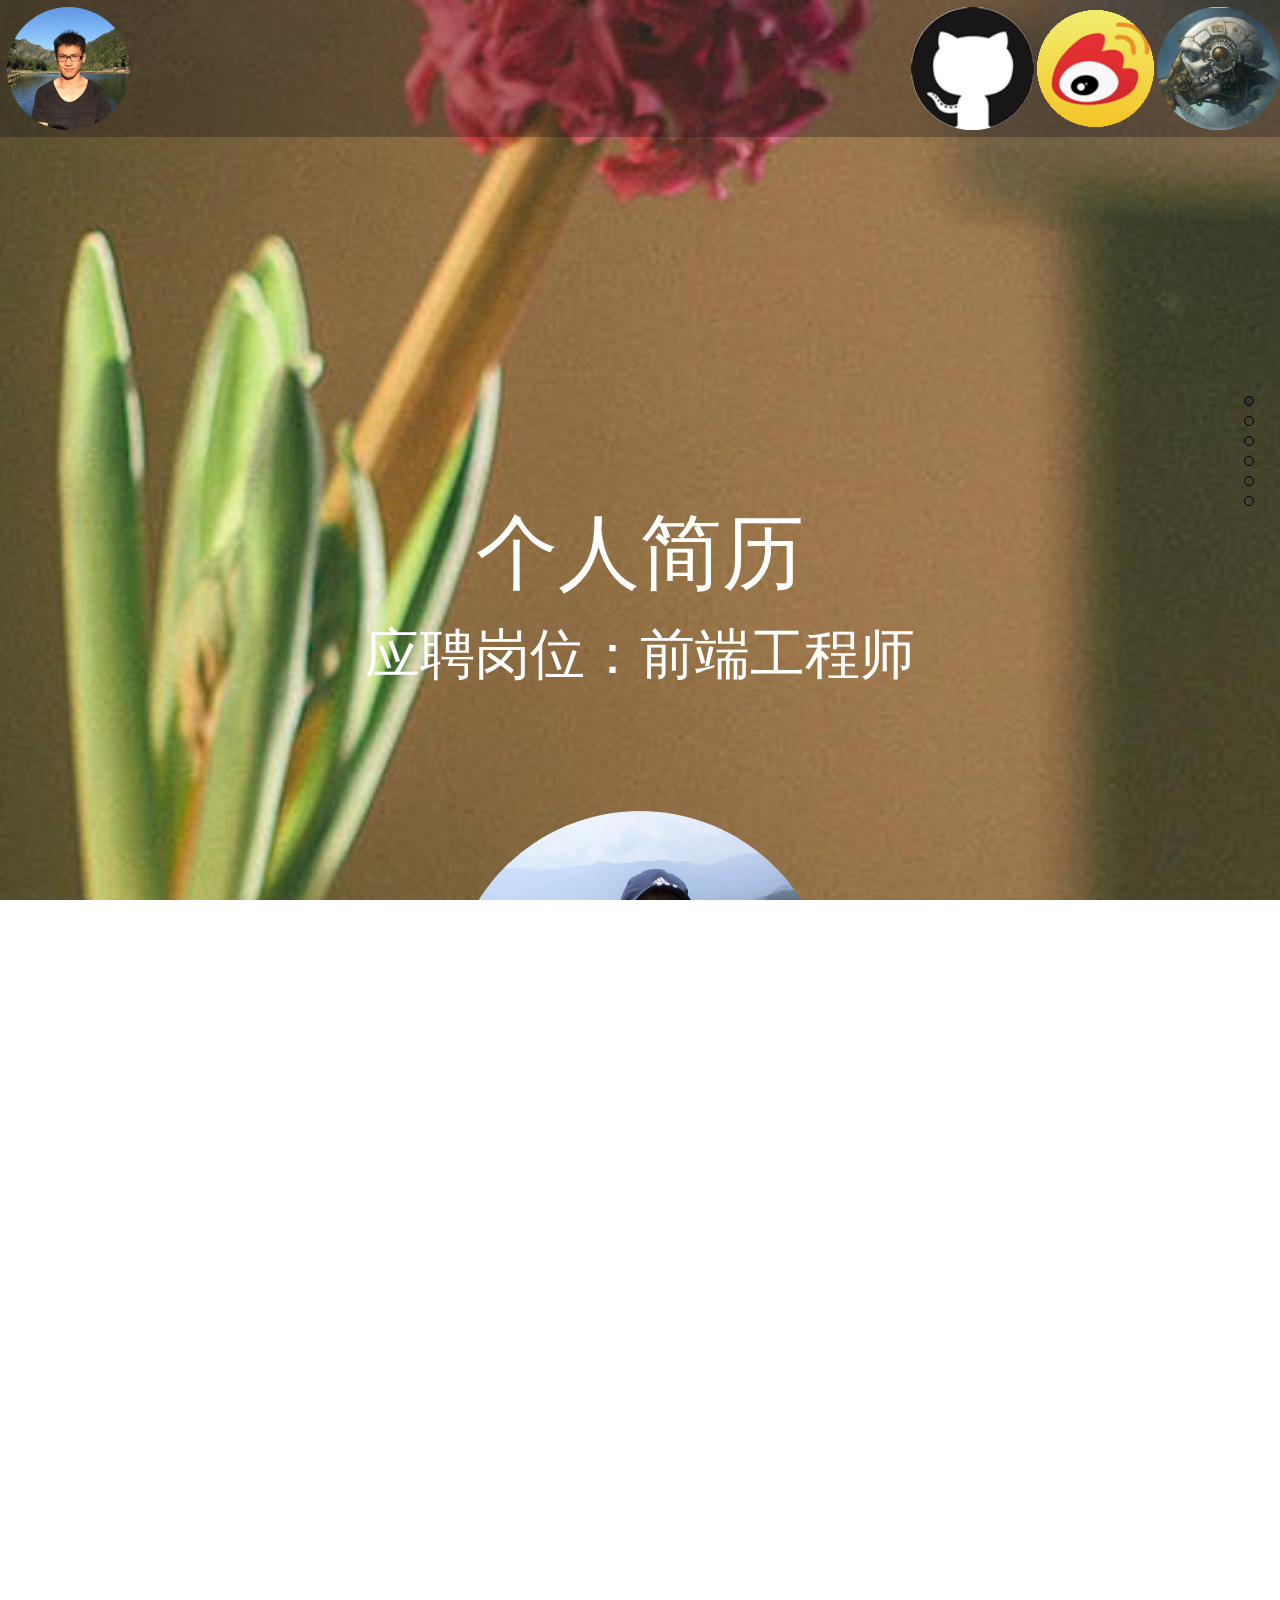
==== commit 58ee65aa: "fixed button click bugs" ====
--- a/mobile/index.html
+++ b/mobile/index.html
@@ -191,9 +191,9 @@
 						<div class="b5-title">作品一</div>
 						<div class="b5-mp-pic"></div>
 						<div class="b5-detail">
-							<p>招聘直播网 　<button class="button black" onclick="window.open('http://115.28.10.122/cm/index.html')">点击前往</button>　<button class="button black" onclick="window.open('http://115.28.10.122/cm/list.html')">后台管理</button></p>
-						 		<span>Skills：</span>HTML/CSS3、JavaScript、jQuery、Ajax
-						 		<p>项目描述：</p>仿照某招聘网站的直播网，使用HTML/CSS对页面进行搭建，实现用户信息注册、留言，提供前后台的数据交互及管理。<p>实现技术：</p>
+							<p>招聘直播网 　<button class="button black" onclick="window.open('http://115.28.10.122/cm')">点击前往</button>　<button class="button black" onclick="window.open('http://115.28.10.122/cm/list.html')">后台管理</button></p>
+						 		<span>Skills：HTML/CSS3、JavaScript、jQuery、Ajax</span>
+						 		<p>项目描述：</p><span>仿照某招聘网站的直播网，使用HTML/CSS对页面进行搭建，实现用户信息注册、留言，提供前后台的数据交互及管理。</span><p>实现技术：</p>
 						 		<ul>
 									<li>利用css+html等高度还原页面设计图</li>
 									<li>利用js、jQuery实现页面的特效</li>
@@ -214,9 +214,9 @@
 						<div class="b5-title">作品二</div>
 						<div class="b5-mp-pic-2"></div>
 						<div class="b5-detail">
-					 		<p>网络简历 　<button class="button black" onclick="window.open('http://115.28.10.122/resume')">点击前往</button></p>
-					 		<span>Skills：</span>HTML/CSS3、JavaScript、jQuery、动画
-					 		<p>项目描述：</p>构建本人的网络简历，为实现比纸质版更好的展示效果，并使用第三方插件实现了一些实用的动画特效<p>实现技术：</p>
+					 		<p>网络简历 　<button class="button black" id="b5-2-button" >点击前往</button></p>
+					 		<span>Skills：HTML/CSS3、JavaScript、jQuery、动画</span>
+					 		<p>项目描述：</p><span>构建本人的网络简历，为实现比纸质版更好的展示效果，并使用第三方插件实现了一些实用的动画特效</span><p>实现技术：</p>
 					 		<ul>
 								<li>利用HTML/CSS及第三方插件实现页面框架</li>
 								<li>利用js、jQuery、css3实现页面的特效</li>
@@ -225,7 +225,7 @@
 							<ul>
 								<li>自己设计网站，并使用PS切图</li>
 								<li>熟悉了css3标准，解决常见兼容性问题</li>
-								<li>熟悉js、jQuery</li>
+								<li>熟悉js、jQuery,实现pc端与移动端的自动切换</li>
 							</ul>
 		 				</div>
 
--- a/mobile/css/index.css
+++ b/mobile/css/index.css
@@ -72,7 +72,7 @@
 @-webkit-keyframes myMove {  0% {padding-top:30px;}  100% {padding-top:50px;}}
 @-o-keyframes myMove {  0% {padding-top:30px;}  100% {padding-top:50px;}}
 @keyframes myMove {  0% {padding-top:30px;}  100% {padding-top:50px;}}
-#down {  position: fixed;z-index: 100;height: 100%;width: 100%; -moz-animation: myMove 1s linear infinite alternate;   -webkit-animation: myMove 1s linear infinite alternate;  -o-animation: myMove 1s linear infinite alternate;  animation: myMove 1s linear infinite alternate;}
+#down {  position: fixed;z-index: 100;width: 100%;height: .01rem; -moz-animation: myMove 1s linear infinite alternate;   -webkit-animation: myMove 1s linear infinite alternate;  -o-animation: myMove 1s linear infinite alternate;  animation: myMove 1s linear infinite alternate;}
 #downCanvas{margin: 0 auto;margin-top: 4.8rem;}
 /*.section {  font: 18px "Microsoft Yahei"; color: #393939;}*/
 .box1 { position: relative; width:100%; height: 100%; margin: 0 auto; background: url(../images/12.jpg); background-position: -400px 0px;background-size: 286%;overflow: hidden;}
@@ -100,17 +100,17 @@
 /*第三页的内容*/
 .b3-box{width: 100%; height: 92%; margin: auto; margin-top: .40rem;}
 .jqbar{position: relative;top: .70rem;}
-.jqbar.horizontal span{display: inline-block;margin-left: .01rem;font-size: .11rem;font-weight: bold;}
+.jqbar.horizontal span{display: inline-block;margin-left: .01rem;font-size: .10rem;}
 .jqbar.horizontal .bar-percent{font-size: .11rem;font-weight: bold;height: .10rem;margin-bottom: .04rem;}
-.container{width: 4.00rem;margin: 0 0 .10rem 0; height: 1.86rem;position: relative; color: #FFF;}
-.column, .columns{float: left;display: inline;margin-left: .01rem;margin-right: .04rem;}/*.row{margin-bottom: 20px;}*/
+.container{width: 100%;margin: 0 0 .10rem 0; height: 1.86rem;text-align:center;position: relative; color: #FFF;}
+.column, .columns{text-align: left;width: 3.5rem; height: 1.8rem; margin: auto;display: inline-block;margin-left: .01rem;margin-right: .04rem;}/*.row{margin-bottom: 20px;}*/
 #bar-1{top: .20rem;}
 #bar-2{top: .28rem;}
 #bar-3{top: .36rem;}
 #bar-4{top: .44rem;}
 #bar-5{top: .52rem;}
 #bar-6{top: .60rem;}
-.jqbar.horizontal .bar-label{text-align: right;width: .90rem;vertical-align: middle;}
+.jqbar.horizontal .bar-label{text-align: right;width: .70rem;vertical-align: middle;}
 .bar-level {vertical-align: middle;}
 .b3-box-skills{width: 80%;height: 63%; margin: 0 auto; }
 .skill-1,.skill-2{ width: 1.90rem; margin: auto; padding: .08rem; font-size: .14rem; border-bottom: 0.01rem solid #FFF;display: none;}
@@ -145,7 +145,7 @@
 
 
 /*按钮样式*/
-.button{width: .90rem;line-height: .16rem;text-align: center;font-size:.12rem;color: #fff;font-family:"Microsoft Yahei";text-shadow:.01rem .01rem .01rem #333;border-radius: .05rem;margin:0;position: relative;overflow: hidden;}
+.button{z-index:101;width: .90rem;line-height: .16rem;text-align: center;font-size:.12rem;color: #fff;font-family:"Microsoft Yahei";text-shadow:.01rem .01rem .01rem #333;border-radius: .05rem;margin:0;position: relative;overflow: hidden;}
 .button.black{border:.01rem solid #333;box-shadow: 0 .01rem .02rem #8b8b8b inset,0 -.01rem 0 #3d3d3d inset,0 -.02rem .03rem #8b8b8b inset;background: -webkit-linear-gradient(top,#656565,#4c4c4c);background:#656565;background: -moz-linear-gradient(top,#656565,#4a4a4a);background: linear-gradient(top,#656565,#4a4a4a); }
 /*:root .button.black{filter:none;} */
 .black:hover{cursor: pointer;background: -webkit-linear-gradient(top,#818181,#575757);background: -moz-linear-gradient(top,#818181,#575757);background: linear-gradient(top,#818181,#575757);}
